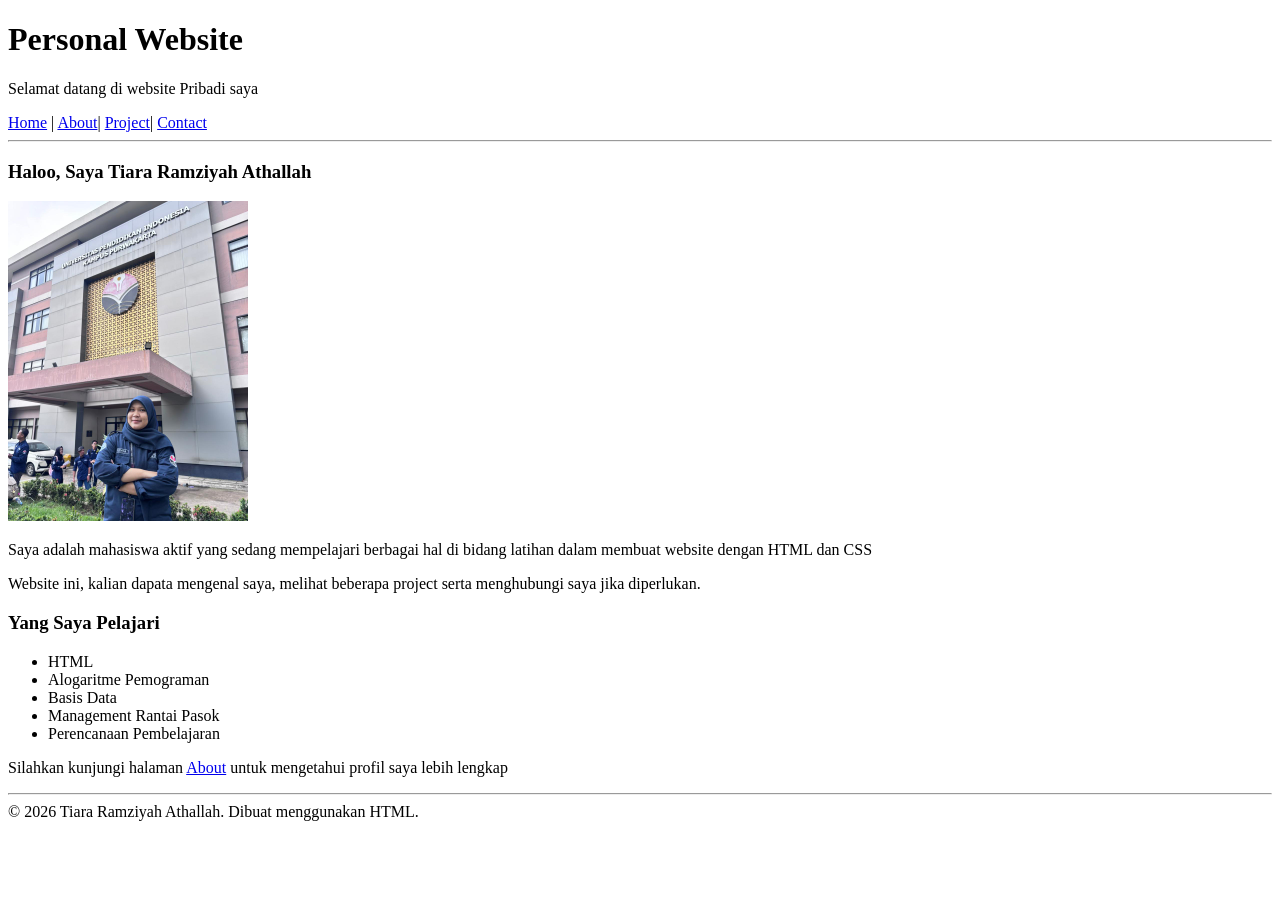
==== index.html @ 5d9b772b "mencoba about" ====
<!doctype html>
<html lang="id">
  <head>
    <title>Home</title>
  </head>
  <body>
    <h1>Personal Website</h1>
    <p>Selamat datang di website Pribadi saya</p>
    <nav>
      <a href="../Tugas Pertemuan 2/index.html">Home</a> | 
      <a href="About.html">About</a>|
      <a href="../Tugas Pertemuan 2/About.html">Project</a>|
      <a href="../Tugas Pertemuan 2/Contact.html">Contact</a>
    </nav>
    <hr>
    <h3>Haloo, Saya Tiara Ramziyah Athallah</h3>
        <img src="assets/foto profil.jpeg" alt="Foto profil mahasiswa" width="240" />
    <p>Saya adalah mahasiswa aktif yang sedang mempelajari berbagai hal di bidang latihan dalam membuat website dengan HTML dan CSS</p>
    <p>Website ini, kalian dapata mengenal saya, melihat beberapa project serta menghubungi saya jika diperlukan.</p>
    <h3>Yang Saya Pelajari</h3>
    <ul>
        <li>HTML</li>
        <li>Alogaritme Pemograman</li>
        <li>Basis Data</li>
        <li>Management Rantai Pasok</li>
        <li>Perencanaan Pembelajaran</li>
    </ul>
    <p>Silahkan kunjungi halaman
        <a href="../Tugas/About.html">About</a>
        untuk mengetahui profil saya lebih lengkap</p>
    <hr>
     <footer>
    &copy; 2026 Tiara Ramziyah Athallah. Dibuat menggunakan HTML.
    </footer>
</body>
</html>
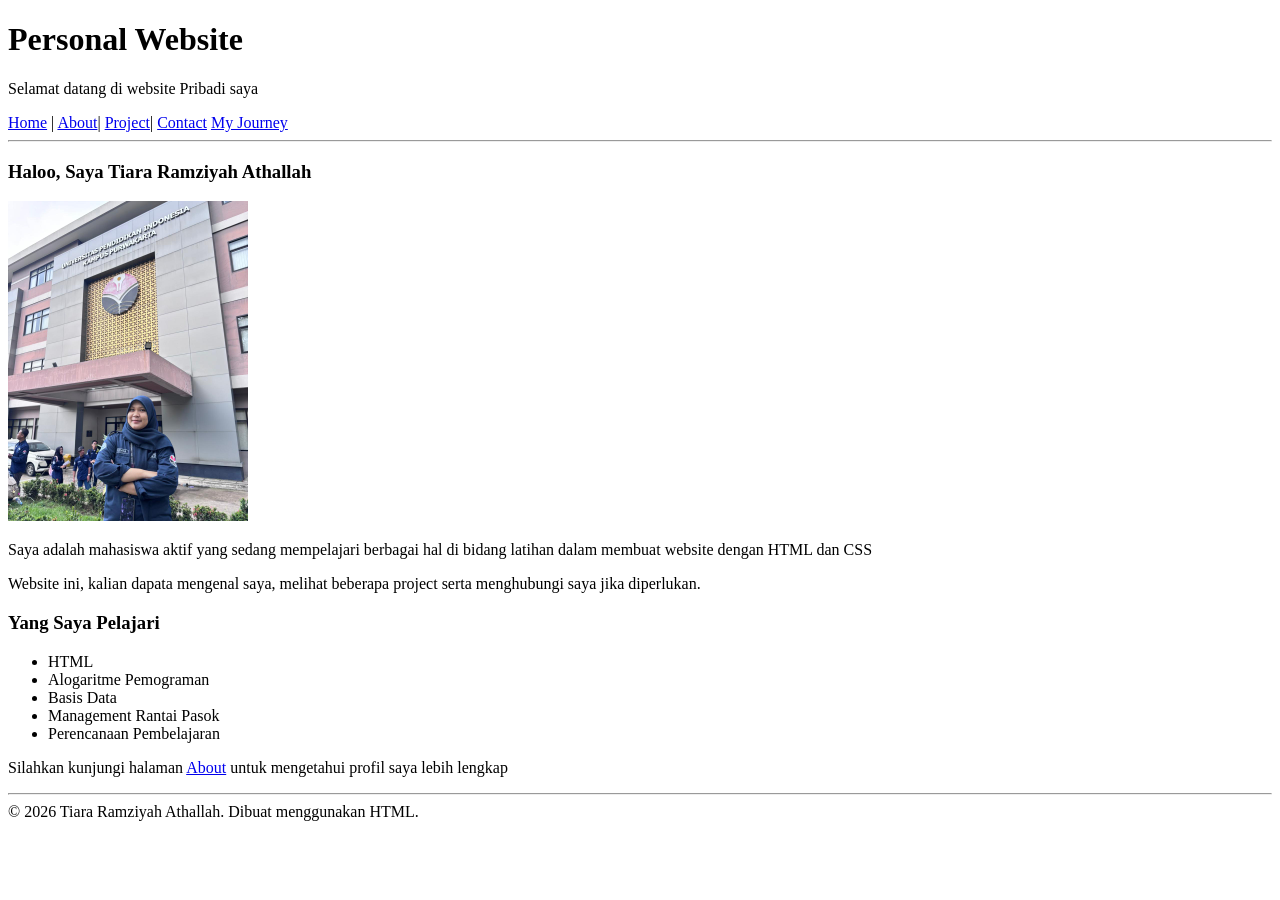
==== commit 3a96f089: "memperbaharui bloom" ====
--- a/index.html
+++ b/index.html
@@ -7,10 +7,11 @@
     <h1>Personal Website</h1>
     <p>Selamat datang di website Pribadi saya</p>
     <nav>
-      <a href="../Tugas Pertemuan 2/index.html">Home</a> | 
-      <a href="About.html">About</a>|
-      <a href="../Tugas Pertemuan 2/About.html">Project</a>|
-      <a href="../Tugas Pertemuan 2/Contact.html">Contact</a>
+      <a href="https://zyaahh.github.io/Promnet-Pertemuan2/">Home</a> | 
+      <a href="https://zyaahh.github.io/Promnet-Pertemuan2/About.html">About</a>|
+      <a href="https://zyaahh.github.io/Promnet-Pertemuan2/Project">Project</a>|
+      <a href="https://zyaahh.github.io/Promnet-Pertemuan2/Contact">Contact</a>
+      <a href="https://zyaahh.github.io/Promnet-Pertemuan2/My%20Journey">My Journey</a>
     </nav>
     <hr>
     <h3>Haloo, Saya Tiara Ramziyah Athallah</h3>
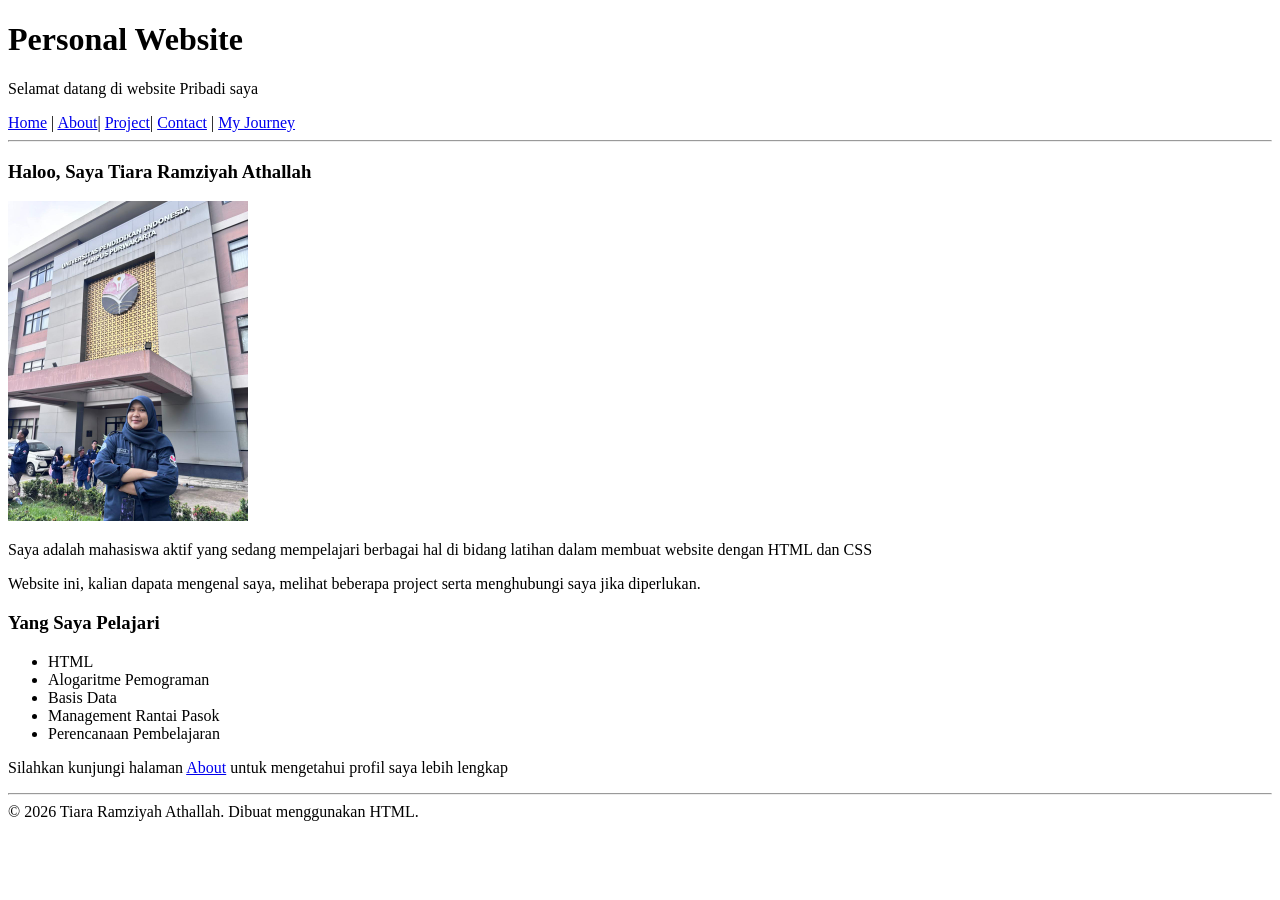
==== commit 0462beaf: "membuat my journey" ====
--- a/index.html
+++ b/index.html
@@ -10,7 +10,7 @@
       <a href="https://zyaahh.github.io/Promnet-Pertemuan2/">Home</a> | 
       <a href="https://zyaahh.github.io/Promnet-Pertemuan2/About.html">About</a>|
       <a href="https://zyaahh.github.io/Promnet-Pertemuan2/Project">Project</a>|
-      <a href="https://zyaahh.github.io/Promnet-Pertemuan2/Contact">Contact</a>
+      <a href="https://zyaahh.github.io/Promnet-Pertemuan2/Contact">Contact</a> |
       <a href="https://zyaahh.github.io/Promnet-Pertemuan2/My%20Journey">My Journey</a>
     </nav>
     <hr>
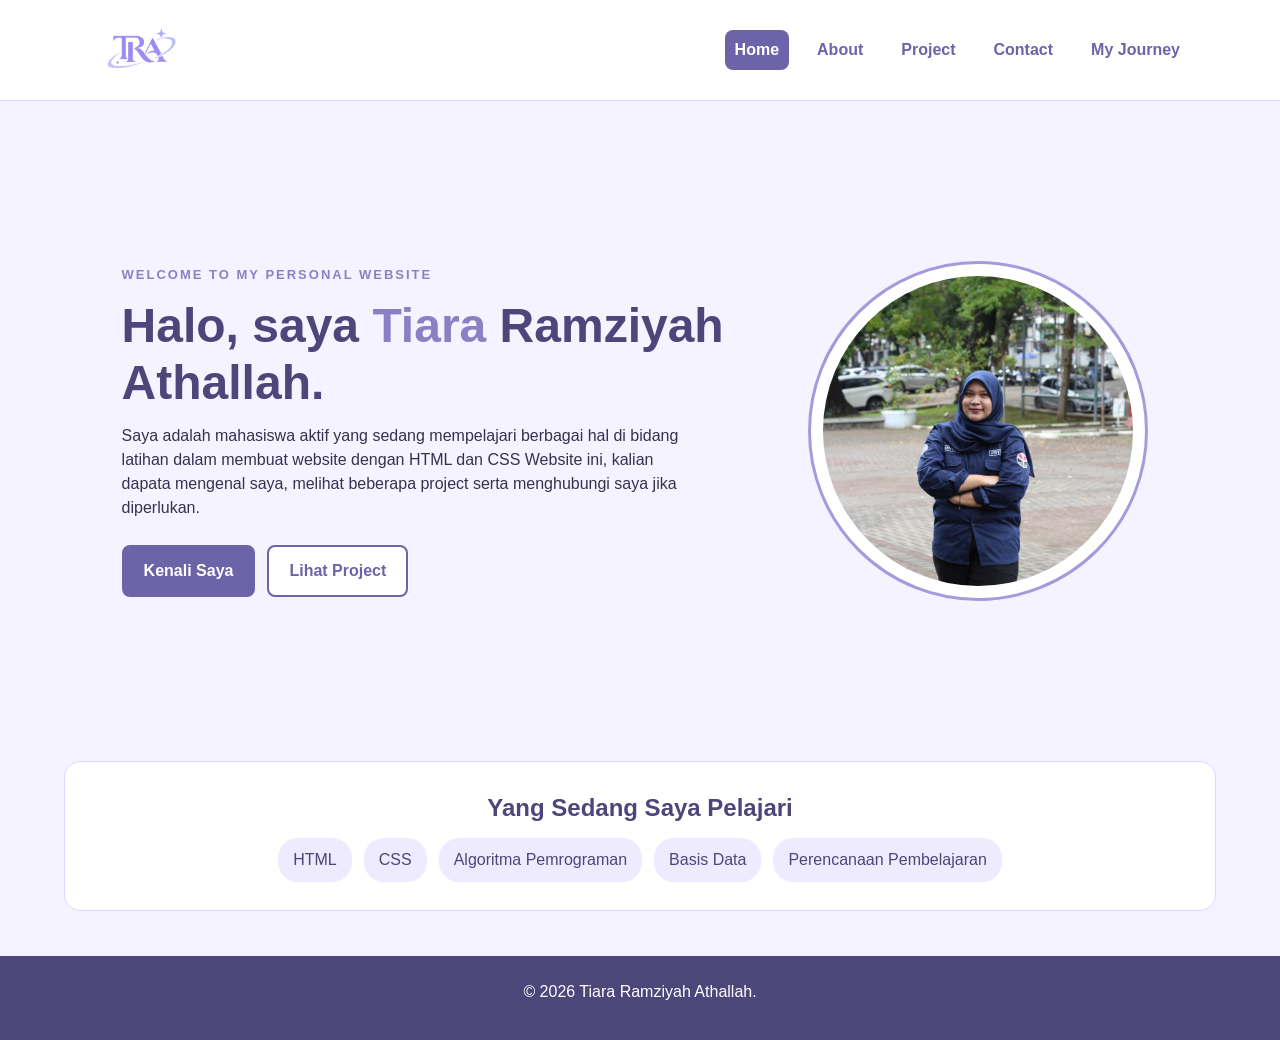
==== commit 8823ad52: "Membuat CSS" ====
--- a/index.html
+++ b/index.html
@@ -1,37 +1,60 @@
 <!doctype html>
 <html lang="id">
   <head>
+    <meta charset="UTF-8" />
+    <meta name="viewport" content="width=device-width, initial-scale=1.0" />
     <title>Home</title>
+    <link rel="stylesheet" href="style.css" />
   </head>
   <body>
-    <h1>Personal Website</h1>
-    <p>Selamat datang di website Pribadi saya</p>
-    <nav>
-      <a href="https://zyaahh.github.io/Promnet-Pertemuan2/">Home</a> | 
-      <a href="https://zyaahh.github.io/Promnet-Pertemuan2/About.html">About</a>|
-      <a href="https://zyaahh.github.io/Promnet-Pertemuan2/Project">Project</a>|
-      <a href="https://zyaahh.github.io/Promnet-Pertemuan2/Contact">Contact</a> |
-      <a href="https://zyaahh.github.io/Promnet-Pertemuan2/My%20Journey">My Journey</a>
-    </nav>
-    <hr>
-    <h3>Haloo, Saya Tiara Ramziyah Athallah</h3>
-        <img src="assets/foto profil.jpeg" alt="Foto profil mahasiswa" width="240" />
-    <p>Saya adalah mahasiswa aktif yang sedang mempelajari berbagai hal di bidang latihan dalam membuat website dengan HTML dan CSS</p>
-    <p>Website ini, kalian dapata mengenal saya, melihat beberapa project serta menghubungi saya jika diperlukan.</p>
-    <h3>Yang Saya Pelajari</h3>
-    <ul>
-        <li>HTML</li>
-        <li>Alogaritme Pemograman</li>
-        <li>Basis Data</li>
-        <li>Management Rantai Pasok</li>
-        <li>Perencanaan Pembelajaran</li>
-    </ul>
-    <p>Silahkan kunjungi halaman
-        <a href="../Tugas/About.html">About</a>
-        untuk mengetahui profil saya lebih lengkap</p>
-    <hr>
-     <footer>
-    &copy; 2026 Tiara Ramziyah Athallah. Dibuat menggunakan HTML.
+    <header id="header">
+      <nav class="navbar">
+        <img src="assets/TRA.png" alt="logo TRA" class="logo-TRA" />
+        <div class="nav-links">
+          <a class="active" href="index.html">Home</a>
+          <a href="About.html">About</a>
+          <a href="Project.html">Project</a>
+          <a href="Contact.html">Contact</a>
+          <a href="My%20Journey.html">My Journey</a>
+        </div>
+      </nav>
+    </header>
+
+    <main class="page-container">
+      <section class="hero">
+        <div class="hero-text">
+          <p class="small-title">WELCOME TO MY PERSONAL WEBSITE</p>
+          <h1>Halo, saya <span>Tiara</span> Ramziyah Athallah.</h1>
+          <p class="description">
+            Saya adalah mahasiswa aktif yang sedang mempelajari berbagai hal di bidang latihan dalam membuat website dengan HTML dan CSS 
+            Website ini, kalian dapata mengenal saya, melihat beberapa project serta menghubungi saya jika diperlukan.</p>
+          <div class="hero-buttons">
+            <a class="button primary-button" href="About.html">Kenali Saya</a>
+            <a class="button secondary-button" href="Project.html"
+              >Lihat Project</a
+            >
+          </div>
+        </div>
+
+        <div class="hero-photo">
+          <img src="assets/foto profile.JPG" alt="Foto profil Tiara" />
+        </div>
+      </section>
+
+      <section class="section-box">
+        <h2>Yang Sedang Saya Pelajari</h2>
+        <div class="skill-list">
+          <span>HTML</span>
+          <span>CSS</span>
+          <span>Algoritma Pemrograman</span>
+          <span>Basis Data</span>
+          <span>Perencanaan Pembelajaran</span>
+        </div>
+      </section>
+    </main>
+
+    <footer>
+      <p>&copy; 2026 Tiara Ramziyah Athallah.</p>
     </footer>
-</body>
-</html>+  </body>
+</html>
--- a/style.css
+++ b/style.css
@@ -0,0 +1,233 @@
+* {
+    margin: 0;
+    padding: 0;
+}
+
+body {
+    background-color: #f5f3ff;
+    color: #35314f;
+    font-family: Arial, Helvetica, sans-serif;
+    line-height: 1.5;
+}
+
+a {
+    color: #6c63a8;
+    text-decoration: none;
+}
+
+h1, h2, h3, p {
+    margin-bottom: 12px;
+}
+
+h1, h2, h3 {
+    color: #4c467a;
+}
+
+p {
+    font-size: 16px;
+}
+
+img {
+    max-width: 100%;
+    display: block;
+}
+
+footer {
+    margin-top: 45px;
+    padding: 24px;
+    background-color: #4c467a;
+    color: #ffffff;
+    text-align: center;
+}
+
+
+#header {
+    background-color: #ffffff;
+    border-bottom: 1px solid #ddd6fe;
+}
+
+.navbar {
+    width: 90%;
+    max-width: 1100px;
+    min-height: 76px;
+    margin: 0 auto;
+    display: flex;
+    justify-content: space-between;
+    align-items: center;
+    gap: 10px;
+}
+
+.logo-TRA{
+    height: 100px;
+    width: 100px;
+}
+
+.nav-links {
+    display: flex;
+    justify-content: center;
+    align-items: center;
+    flex-wrap: wrap;
+    gap: 18px;
+}
+
+.nav-links a {
+    padding: 8px 10px;
+    font-weight: bold;
+    transition: color 0.3s ease, background-color 0.3s ease;
+}
+
+.nav-links a:hover,
+.nav-links a.active {
+    color: #ffffff;
+    background-color: #6c63a8;
+    border-radius: 8px;
+}
+
+.page-container,
+.hero {
+    width: 90%;
+    max-width: 100%;
+    margin: 0 auto;
+}
+
+.small-title {
+    color: #8b80c4;
+    font-size: 13px;
+    font-weight: bold;
+    letter-spacing: 2px;
+}
+
+.button {
+    display: inline-block;
+    padding: 12px 20px;
+    border: 2px solid #6c63a8;
+    border-radius: 8px;
+    font-weight: bold;
+    cursor: pointer;
+    transition: transform 0.3s ease, background-color 0.3s ease;
+}
+
+.button:hover {
+    transform: translateY(-4px);
+}
+
+.primary-button {
+    background-color: #6c63a8;
+    color: #ffffff;
+}
+
+.primary-button:hover {
+    background-color: #4c467a;
+}
+
+.secondary-button {
+    background-color: #ffffff;
+    color: #6c63a8;
+}
+
+.secondary-button:hover {
+    background-color: #eeeaff;
+}
+
+.table-wrapper {
+    overflow-x: auto;
+}
+
+table {
+    width: 100%;
+    border-collapse: collapse;
+    background-color: #ffffff;
+}
+
+th, td {
+    padding: 13px;
+    border: 1px solid #ddd6fe;
+    text-align: left;
+}
+
+th {
+    background-color: #6c63a8;
+    color: #ffffff;
+}
+
+.hero {
+    min-height: 520px;
+    padding: 70px 0;
+    display: flex;
+    justify-content: space-between;
+    align-items: center;
+    gap: 50px;
+}
+
+.hero-text {
+    flex: 1;
+}
+
+.hero-text h1 {
+    font-size: 48px;
+    line-height: 1.2;
+}
+
+.hero-text h1 span {
+    color: #8b80c4;
+}
+
+.description {
+    max-width: 570px;
+    margin-bottom: 25px;
+}
+
+.hero-buttons {
+    display: flex;
+    flex-wrap: wrap;
+    gap: 12px;
+}
+
+.hero-photo {
+    width: 310px;
+    height: 310px;
+    padding: 12px;
+    margin: 10px;
+    border: 3px solid #a59bdc;
+    border-radius: 50%;
+    background-color: #ffffff;
+    animation: fadeIn 1.2s ease;
+}
+
+.hero-photo img {
+    width: 100%;
+    height: 100%;
+    object-fit: cover;
+    border-radius: 50%;
+}
+
+.section-box {
+    padding: 28px;
+    margin-bottom: 40px;
+    background-color: #ffffff;
+    border: 1px solid #ddd6fe;
+    border-radius: 16px;
+    text-align: center;
+}
+
+.skill-list {
+    display: flex;
+    justify-content: center;
+    align-items: center;
+    flex-wrap: wrap;
+    gap: 12px;
+}
+
+.skill-list span {
+    padding: 10px 15px;
+    background-color: #eeeaff;
+    border-radius: 20px;
+    color: #4c467a;
+    transition: background-color 0.3s ease, transform 0.3s ease;
+}
+
+.skill-list span:hover {
+    background-color: #ddd6fe;
+    transform: translateY(-3px);
+}
+
